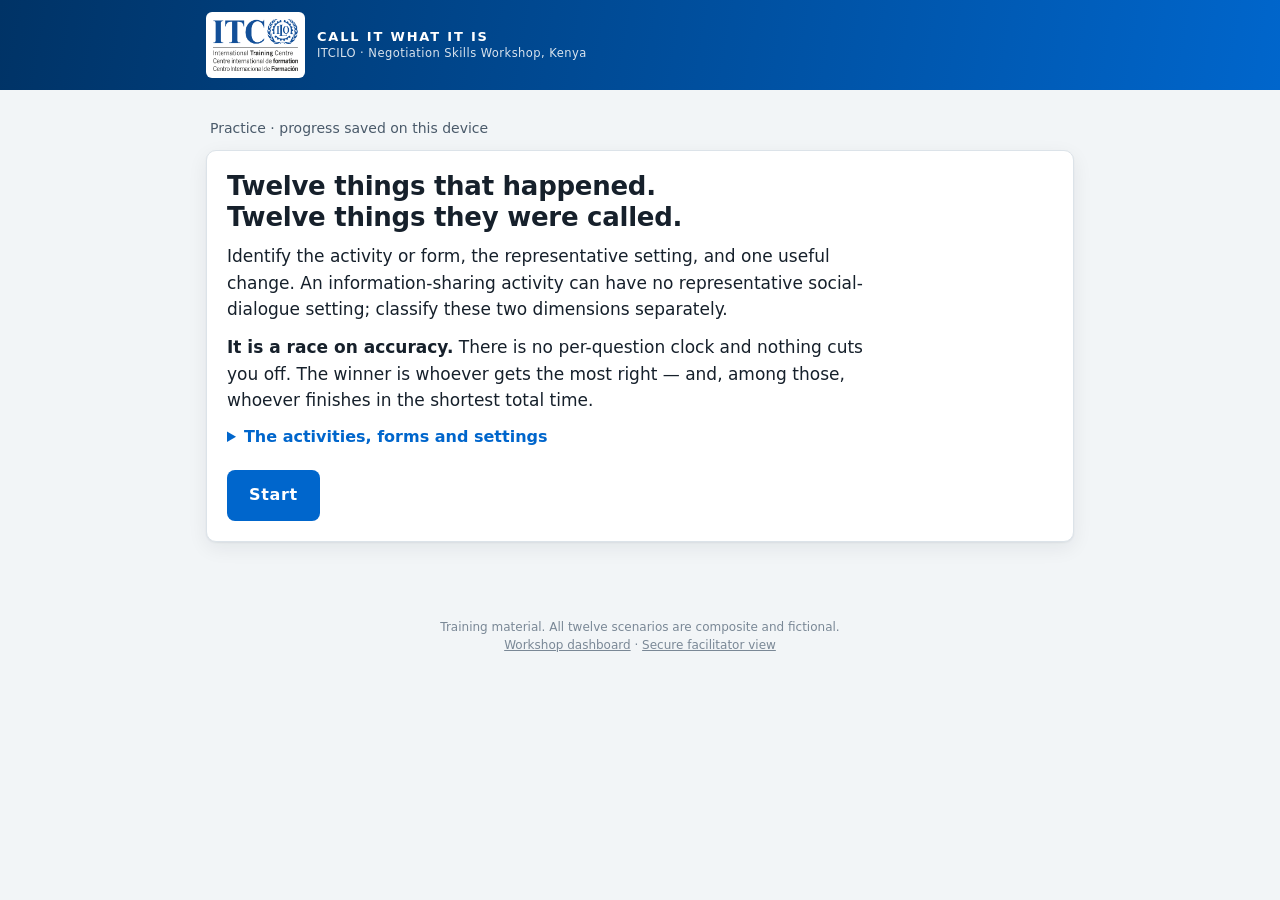
==== games/dialogue/index.html @ 6c7da069 "Add secure live team races and integrate both V5 workshop games" ====
<!doctype html>
<html lang="en">
<head>
<meta charset="utf-8">
<meta name="viewport" content="width=device-width, initial-scale=1, viewport-fit=cover">
<title>Call It What It Is</title>
<style>
/* Layout concept: one scenario at a time, the four forms always in view,
   and a single flip that turns what they called it into what it was. */
:root{
  --navy:#003366; --blue:#0066CC;
  --right:#0F9B8E; --right-2:#4FBCAE; --right-1:#B7E4DD;
  --is-bg:#0A7568; --is-fg:#FFFFFF;
  --wrong:#B3261E; --called:#7A8896;
  --bg:#F2F5F7; --card:#FFFFFF; --line:#DCE3E9;
  --ink:#16202B; --ink-2:#4A5A6A; --ink-3:#7A8896;
  --shadow:0 1px 2px rgba(16,32,48,.06), 0 6px 20px rgba(16,32,48,.07);
  --sans:"Segoe UI", system-ui, -apple-system, Roboto, Helvetica, Arial, sans-serif;
  --mono: ui-monospace, "SF Mono", SFMono-Regular, Menlo, Consolas, monospace;
  color-scheme: light;
}
@media (prefers-color-scheme: dark){
  :root:not([data-theme="light"]){
    --navy:#0A1A2B; --blue:#3E90E0;
    --right:#3FC4B4; --right-2:#2A8D81; --right-1:#1D5A54;
    --is-bg:#3FC4B4; --is-fg:#0E151C;
    --wrong:#E5716A; --called:#7E8D9B;
    --bg:#0E151C; --card:#17212B; --line:#2A3846;
    --ink:#EAF0F5; --ink-2:#A9B8C6; --ink-3:#7E8D9B;
    --shadow:0 1px 2px rgba(0,0,0,.4), 0 6px 20px rgba(0,0,0,.35);
    color-scheme: dark;
  }
}
:root[data-theme="dark"]{
  --navy:#0A1A2B; --blue:#3E90E0;
  --right:#3FC4B4; --right-2:#2A8D81; --right-1:#1D5A54;
  --is-bg:#3FC4B4; --is-fg:#0E151C;
  --wrong:#E5716A; --called:#7E8D9B;
  --bg:#0E151C; --card:#17212B; --line:#2A3846;
  --ink:#EAF0F5; --ink-2:#A9B8C6; --ink-3:#7E8D9B;
  --shadow:0 1px 2px rgba(0,0,0,.4), 0 6px 20px rgba(0,0,0,.35);
  color-scheme: dark;
}
*{box-sizing:border-box}
html,body{margin:0;padding:0}
body{background:var(--bg); color:var(--ink); font-family:var(--sans); font-size:16px; line-height:1.55; -webkit-text-size-adjust:100%}
.wrap{max-width:900px; margin:0 auto; padding-inline:16px; padding-block:0 40px}
header.top{background:linear-gradient(100deg, var(--navy), var(--blue)); color:#fff; padding-block:12px; margin-bottom:18px}
header.top .wrap{padding-block:0; display:flex; align-items:center; gap:12px; flex-wrap:wrap}
.brand{font-weight:700; letter-spacing:.14em; text-transform:uppercase; font-size:13px; line-height:1.3}
.brand small{display:block; font-weight:400; letter-spacing:.04em; text-transform:none; font-size:11.5px; opacity:.85}
.hud{margin-left:auto; display:flex; align-items:center; gap:14px; flex-wrap:wrap}
.hud .stat{font-family:var(--mono); font-size:12.5px; opacity:.95; white-space:nowrap}
.hud .stat b{font-size:16px}
button.restart{font:inherit; font-size:12.5px; background:rgba(255,255,255,.14); border:1px solid rgba(255,255,255,.35); color:#fff; border-radius:7px; padding:6px 11px; cursor:pointer}
button.restart:hover{background:rgba(255,255,255,.24)}

.cols{display:grid; grid-template-columns:1fr 262px; gap:14px; align-items:start}
@media (max-width:780px){ .cols{grid-template-columns:1fr} }
.card{background:var(--card); border:1px solid var(--line); border-radius:10px; box-shadow:var(--shadow); padding:20px; margin-bottom:14px}
h1{font-size:26px; line-height:1.2; margin:0 0 10px; text-wrap:balance; letter-spacing:-.01em}
h2{font-size:19px; margin:0 0 8px; text-wrap:balance}
p{margin:0 0 12px; color:var(--ink-2); max-width:62ch}
p.lead{color:var(--ink); font-size:17px}
.eyebrow{font-size:11px; letter-spacing:.16em; text-transform:uppercase; color:var(--ink-3); font-weight:700; margin-bottom:6px}
.scenario{font-size:18.5px; line-height:1.5; color:var(--ink); border-left:3px solid var(--blue); padding-left:15px; margin:12px 0 18px; max-width:60ch}
.note{font-size:13.5px; color:var(--ink-3)}
hr{border:0; border-top:1px solid var(--line); margin:18px 0}

.chip{display:inline-flex; align-items:center; gap:9px; border-radius:999px; padding:8px 15px; font-size:14px; font-weight:650}
.chip.called{background:color-mix(in srgb, var(--called) 15%, transparent); color:var(--ink-2)}
.chip.is{background:var(--is-bg); color:var(--is-fg)}
.chip.is .k{opacity:.75}
.chip .k{font-size:10.5px; letter-spacing:.14em; text-transform:uppercase; font-weight:700; opacity:.8}
@media (prefers-reduced-motion:no-preference){ .chip.is{animation:flip .45s ease-out} }
@keyframes flip{ from{transform:rotateX(90deg); opacity:0} to{transform:none; opacity:1} }

.opts{display:flex; flex-direction:column; gap:8px; margin-top:8px}
.opts.row{flex-direction:row; flex-wrap:wrap}
.opts.row button{flex:1 1 130px}
button.opt{text-align:left; width:100%; font:inherit; color:var(--ink); background:var(--card);
  border:1.5px solid var(--line); border-radius:8px; padding:11px 14px; cursor:pointer; transition:border-color .12s, background .12s}
button.opt:hover{border-color:var(--blue)}
button.opt[aria-pressed="true"]{border-color:var(--blue); background:color-mix(in srgb, var(--blue) 9%, var(--card))}
input.q3{width:100%; font:inherit; font-size:15.5px; padding:12px; border:1.5px solid var(--line); border-radius:8px; background:var(--card); color:var(--ink); margin-top:8px}
input.q3:focus{outline:2px solid var(--blue); outline-offset:1px}

.actions{display:flex; gap:10px; align-items:center; flex-wrap:wrap; margin-top:20px}
button.go{font:inherit; font-weight:700; letter-spacing:.04em; border:0; border-radius:8px; background:var(--blue); color:#fff; padding:13px 22px; cursor:pointer}
button.go:disabled{background:var(--line); color:var(--ink-3); cursor:not-allowed}
button.ghost{font:inherit; background:transparent; border:1.5px solid var(--line); color:var(--ink-2); border-radius:8px; padding:9px 14px; cursor:pointer}
button.ghost.warn{border-color:var(--wrong); color:var(--wrong)}

/* forms panel */
.forms{position:sticky; top:16px}
.forms .row{display:grid; grid-template-columns:1fr auto; gap:8px; align-items:center; padding:9px 0; border-bottom:1px solid var(--line)}
.forms .row:last-of-type{border-bottom:0}
.forms .rn{font-size:13.5px; line-height:1.3; color:var(--ink-2)}
.depth{display:flex; justify-content:space-between; font-size:10px; letter-spacing:.12em; text-transform:uppercase; color:var(--ink-3); font-weight:700; margin:2px 0 6px}
.boxes{display:flex; gap:3px}
.boxes i{width:13px; height:13px; border-radius:3px; background:var(--line); display:block}
.boxes i.ok{background:var(--right)}
.boxes i.no{background:var(--wrong)}
.pill{display:inline-block; font-size:11px; font-weight:700; letter-spacing:.14em; text-transform:uppercase; padding:4px 10px; border-radius:999px; background:color-mix(in srgb, var(--blue) 12%, transparent); color:var(--blue)}
.pill.arg{background:color-mix(in srgb, #C1502E 16%, transparent); color:#C1502E}
@media (prefers-color-scheme: dark){ :root:not([data-theme="light"]) .pill.arg{color:#E8845F} }
:root[data-theme="dark"] .pill.arg{color:#E8845F}
.deltas{font-family:var(--mono); font-size:14px; line-height:1.9; margin:12px 0}
.deltas .plus{color:var(--right); font-weight:700}
.deltas .zero{color:var(--wrong); font-weight:700}
.code{font-family:var(--mono); font-size:40px; font-weight:700; letter-spacing:.16em; color:var(--navy); background:var(--bg); border:1px dashed var(--line); border-radius:8px; padding:14px 8px; text-align:center; margin:8px 0}
@media (prefers-color-scheme: dark){ :root:not([data-theme="light"]) .code{color:var(--blue)} }
:root[data-theme="dark"] .code{color:var(--blue)}
.bignum{font-family:var(--mono); font-size:44px; font-weight:700; color:var(--right); margin:4px 0 0; line-height:1.1}
.raceline{display:flex; gap:26px; flex-wrap:wrap; font-family:var(--mono); font-size:14px; color:var(--ink-2); margin:10px 0 0}
.raceline b{color:var(--ink); font-size:20px}
table.miss{width:100%; border-collapse:collapse; font-size:14.5px; margin-top:8px}
table.miss td{padding:9px 8px 9px 0; border-bottom:1px solid var(--line); vertical-align:top}
table.miss td:first-child{color:var(--ink-3); font-family:var(--mono); width:44px}
table.miss tr:last-child td{border-bottom:0}
details.how{margin-top:10px}
details.how summary{cursor:pointer; font-weight:650; color:var(--blue)}
details.how dl{margin:12px 0 0}
details.how dt{font-weight:650; margin-top:10px}
details.how dd{margin:2px 0 0; color:var(--ink-2); font-size:14.5px}
.banner{background:color-mix(in srgb, var(--wrong) 12%, var(--card)); border:1.5px solid var(--wrong); color:var(--ink); border-radius:10px; padding:14px 18px; margin-bottom:14px; font-weight:650}
.foot{font-size:12px; color:var(--ink-3); text-align:center; padding:22px 16px 8px; max-width:62ch; margin:0 auto}
.foot a{color:var(--ink-3)}
:focus-visible{outline:2px solid var(--blue); outline-offset:2px}
.live-status{padding:10px 4px;font-size:14px;color:var(--ink-2)}.game-home{font-size:14px;color:inherit}.top .brand{line-height:1.3}.game-logo{display:block;padding:7px;background:white;border-radius:6px}.game-logo img{width:85px;display:block;height:auto}@media(max-width:500px){.game-logo img{width:65px}.brand{font-size:12px}.hud{margin-left:0;width:100%;gap:10px}}
</style>
</head>
<body>
<header class="top">
  <div class="wrap">
    <a class="game-logo" href="../../#games"><img src="../../assets/itcilo-logo.png" alt="ITCILO"></a><div class="brand">Call It What It Is<small>ITCILO · Negotiation Skills Workshop, Kenya</small></div>
    <div class="hud" id="hud"></div>
  </div>
</header>
<div class="wrap"><div id="liveStatus" class="note live-status" role="status"></div><div id="app"></div></div>
<p class="foot">Training material. All twelve scenarios are composite and fictional.<br><a href="../../#games">Workshop dashboard</a> · <a href="https://platform-grievance-india.darrin-dookie.chatgpt.site/games/facilitator" target="_blank" rel="noopener">Secure facilitator view</a></p>

<script src="../../race.js?v=3"></script>
<script src="live.js?v=3"></script>
<script>
"use strict";
/* ======================================================================
   CALL IT WHAT IT IS — ITC-ILO Kenya workshop, Day 1 Session 3
   A race on accuracy: name the form and the setting for twelve scenarios,
   correctly, in the shortest total time.
   ==================================================================== */

var FORMS = ["Information-sharing","Consultation","Negotiation","Partnership","Not social dialogue"];
var SETTINGS = ["Bipartite","Tripartite","Neither"];

/* Families of change that actually move a process to a deeper form. */
var FAMILIES = [
 {k:"BEFORE",   label:"acting before the decision is taken", words:["before the decision","before a decision","before they decide","in advance","ahead of","prior","early","draft stage","notice","consult first","beforehand","at the drafting"]},
 {k:"RESPONSE", label:"requiring a reasoned response", words:["written response","reasons","feedback","respond","report back","explain","say which","publish the comment","answer","justify","minutes","account for"]},
 {k:"BODY",     label:"establishing a standing joint body", words:["joint committee","standing","terms of reference","equal number","independent chair","agreed agenda","joint body","working group","constitute","joint structure"]},
 {k:"MANDATE",  label:"giving it binding force", words:["mandate","authority","binding","agreement","sign","signed","registered","commit","commitment","undertaking","enforceable","collective agreement"]},
 {k:"PARTIES",  label:"bringing the representative organizations in as parties", words:["union","representative","recognised","recognized","workers' organization","workers organisation","workers’ organization","elected","employers' organization","federation","shop steward","branch","social partners"]}
];

var CARDS = [
 { sector:"Public health", called:"consultation", form:0, setting:2,
   text:"The county health management team circulates the new shift roster by email on Friday afternoon, effective Monday, and invites staff to raise any concerns with their supervisor.",
   why:"Views were invited after the decision was taken in the scenario after the roster had already been decided, without any commitment to reconsider it. And a supervisor is line management, not a workers’ representative — the scenario shows administrative information-sharing, without a representative social-dialogue setting." },

 { sector:"Higher education", called:"an information session", form:1, setting:0,
   text:"The university council sends the draft workload policy to the academic staff union, receives written comments over three weeks, and publishes a revised draft showing which comments were accepted and which were not, with reasons, before the council adopts it.",
   why:"Views were genuinely exchanged and genuinely considered before the decision, and reasons were given. That is consultation in this scenario: views were considered before adoption and a reasoned response was given." },

 { sector:"Public health", called:"a facilitated meeting", form:2, setting:1, arguable:true, altSetting:0,
   text:"Talks on the new allowance structure have been deadlocked for three months. At the joint request of the county and the health workers’ union, the Ministry of Labour assigns a conciliator, who convenes four further sessions. The parties reach and sign an agreement, and the conciliator signs the record as a witness.",
   why:"The parties exchanged proposals and reached a binding agreement, so the form is negotiation. The setting is where a room usually splits: the Ministry provided the conciliator and the venue but settled nothing itself and undertook nothing. Both readings are defensible — the useful question is what the Ministry would have had to do to make this genuinely tripartite." },

 { sector:"Higher education", called:"a committee", form:3, setting:0,
   text:"A joint committee of the university and the union meets monthly under agreed terms of reference, sets its own agenda, decides the allocation of the staff development fund by consensus, and reports jointly to the council.",
   why:"Ongoing, structured, jointly agenda-setting, and actually deciding something together. That is the deepest form there is — and they called it “a committee”." },

 { sector:"National", called:"tripartite consultation", form:0, setting:1,
   text:"The Ministry circulates a draft policy to the central trade union organization and the central employers’ organization with a ten-day window for comment. Comments are submitted. The policy is published unchanged, and no response is given to either organization. The meeting record confirms that the comments were not considered.",
   why:"The setting was right — the right parties at the right table. The form was not. If no view can be shown to have been considered and no reasons are ever given, this is notification with a comment box attached. A correct setting does not make it consultation." },

 { sector:"Cross-sector", called:"a tripartite board", form:1, setting:1,
   text:"A Sector Skills Advisory Committee is chaired by the government department. The employers’ federation and the sector unions each nominate members. It meets quarterly, and its recommendations go to the Cabinet Secretary, who considers them and is not bound by them.",
   why:"The label is right about the setting and misleading about the depth. Recommendations the decision-maker is free to set aside are consultation, not joint decision-making — which is perfectly legitimate, as long as nobody in the room believes they are negotiating." },

 { sector:"Public health", called:"consultation with staff", form:4, setting:2,
   text:"Two ward managers agree between themselves, over tea, to swap two staff members for a month to cover a shortage. Both staff members are told afterwards and neither objects.",
   why:"Two managers agreeing something is management. No workers’ or employers’ organization is involved, and the staff concerned were informed after the fact. It may well have been sensible and humane. It was not social dialogue, and calling it that devalues the term." },

 { sector:"Public health", called:"a courtesy", form:0, setting:0,
   text:"Six weeks before the wage talks open, the county provides the union with the full payroll breakdown, the wage-bill ratio and the approved establishment, on request, under a confidentiality undertaking.",
   why:"This is information-sharing, the lightest form — and it is excellent practice. A union that has the payroll data six weeks out can prepare properly. Depth is not the same as quality: good information-sharing beats bad negotiation every time." },

 { sector:"Higher education", called:"consultation", form:2, setting:0,
   text:"Management and the union meet across eight sessions over two months, exchange written proposals and counter-proposals, and sign a collective agreement on promotion criteria, which is then registered. The minutes of every session are headed “consultative meeting”.",
   why:"Proposals, counter-proposals, a signed and registered collective agreement. The label on the minutes is simply wrong — and labels on minutes matter later, when one side wants to argue about what those meetings were." },

 { sector:"National", called:"an advisory board", form:3, setting:1, arguable:true, altForm:2,
   text:"At the national labour advisory body, government, the central employers’ organization and the central trade union organization work through a draft bill clause by clause and reach an agreed text. The Minister has undertaken in advance to table whatever the three parties agree.",
   why:"The prior undertaking supports a partnership reading; an equally defensible reading is negotiation of an agreed text. Parliament still decides whether to enact the bill. A good argument says negotiation instead, and the distinction is whether this is a one-off bargain or a standing relationship of joint decision. Both readings score." },

 { sector:"Public health", called:"consultation", form:0, setting:2,
   text:"The hospital board announces the new grading structure at a staff durbar, takes questions from the floor for twenty minutes, and thanks everyone for their valuable input.",
   why:"Questions from the floor after an announcement are not an exchange of views before a decision, and a durbar is not a representative structure. The scenario describes an information-sharing activity, without evidence of a representative social-dialogue setting. The staff meeting itself does not establish worker representation." },

 { sector:"Public health", called:"a working group", form:3, setting:0,
   text:"After a difficult round of talks on job grading, the county and the union establish a joint technical working group: equal numbers from each side, an independent chair agreed by both, a mandate to produce a costed proposal, and a commitment given in advance by both sides to take whatever it produces to their principals. It continues to meet quarterly and makes joint decisions on implementation within an agreed mandate.",
   why:"Equal numbers, an agreed chair, a joint mandate and a prior commitment to carry the output. Note the contrast with the staff development committee earlier: partnership is a structure, not a mood." }
];

var PTS_FORM = 10, PTS_SETTING = 5, PTS_MOVE = 5;
var MAX_SCORE = CARDS.length * (PTS_FORM + PTS_SETTING + PTS_MOVE);   /* 240 */

/* ---------------- state ---------------- */
var KEY = "naivasha-dialogue-v5";
var S = null;
var stopControl = null;
var hudTimer = null;

function defaultRoom(){
  try{
    var q = new URLSearchParams(location.search).get("room");
    if(q) return q.toUpperCase().replace(/[^A-Z0-9]/g,"");
    var h = (location.hash || "").replace("#","").toUpperCase().replace(/[^A-Z0-9]/g,"");
    if(h) return h;
  }catch(e){}
  return "";
}
function fresh(){
  return { screen:"landing", team:"", sector:"health", play:"team", room:defaultRoom(),
           i:0, score:0, form:null, setting:null, q3:"", answers:[],
           startedAt:0, finishedAt:0, generation:0, resetNotice:false };
}
function save(){ try{ localStorage.setItem(KEY, JSON.stringify(S)); }catch(e){} }
function load(){ try{ var r = localStorage.getItem(KEY); return r ? JSON.parse(r) : null; }catch(e){ return null; } }

function restart(keepIdentity){
  if(window.LIVE&&LIVE.isLive()){alert("Your facilitator can restart this team from the secure race board.");return;}
  var keep = keepIdentity ? { team:S.team, sector:S.sector, play:S.play, room:S.room, generation:S.generation } : {};
  try{ localStorage.removeItem(KEY); }catch(e){}
  try{ if(window.LIVE) LIVE.withdraw(); }catch(e){}
  S = fresh();
  if(keepIdentity){ S.team = keep.team; S.sector = keep.sector; S.play = keep.play; S.room = keep.room; S.generation = keep.generation; }
  save(); render();
}

/* ---------------- scoring ---------------- */
function formOK(c, pick){
  if(pick === c.form) return true;
  if(c.arguable && typeof c.altForm === "number" && pick === c.altForm) return true;
  return false;
}
function settingOK(c, pick){
  if(pick === c.setting) return true;
  if(c.arguable && typeof c.altSetting === "number" && pick === c.altSetting) return true;
  return false;
}
function familyHit(text){
  var low = String(text || "").toLowerCase();
  if(low.length < 4) return null;
  for(var i=0;i<FAMILIES.length;i++){
    for(var j=0;j<FAMILIES[i].words.length;j++){
      if(low.indexOf(FAMILIES[i].words[j]) !== -1) return FAMILIES[i];
    }
  }
  return null;
}
function elapsedMs(){
  if(window.LIVE&&LIVE.isLive())return LIVE.connection().elapsed();
  if(!S.startedAt) return 0;
  return (S.finishedAt || Date.now()) - S.startedAt;
}
function clock(ms){
  var s = Math.max(0, Math.floor(ms/1000));
  return Math.floor(s/60) + ":" + ("0" + (s%60)).slice(-2);
}
function correctCount(){
  return S.answers.filter(function(a){ return a && a.formOK; }).length;
}
/* Six characters: score, time in 5-second units, checksum, game flag. */
function encode(score, ms){
  var b36 = function(v){ return v.toString(36).toUpperCase(); };
  var n = Math.max(0, Math.min(1295, Math.round(score)));
  var t = Math.max(0, Math.min(1295, Math.round(ms/5000)));
  var chk = (n*7 + t*11 + 13) % 36;
  return b36(Math.floor(n/36)) + b36(n%36) + b36(Math.floor(t/36)) + b36(t%36) + b36(chk) + "D";
}

/* ---------------- live ---------------- */
function publish(){
  if(!window.LIVE || !S.team) return;
  LIVE.publish({
    state:S, game:"dialogue", name:S.team, sector:S.sector, play:S.play,
    step: S.screen === "final" ? CARDS.length : Math.min(S.i + 1, CARDS.length),
    steps: CARDS.length,
    done: S.screen === "final",
    correct: correctCount(),
    wrong: S.answers.filter(function(a){ return a && !a.formOK; }).length,
    answered: S.answers.filter(Boolean).length,
    score: S.score, max: MAX_SCORE,
    startedAt: S.startedAt, finishedAt: S.finishedAt || 0
  });
}
function startControlWatch(){
  if(!window.LIVE || stopControl) return;
  stopControl=LIVE.watchControl(function(gen,team){
    var old={team:S.team,sector:S.sector,play:S.play,room:S.room};
    S=Object.assign(fresh(),team.state||{},old,{generation:gen,startedAt:team.startedAt,finishedAt:team.finishedAt,resetNotice:true});
    if(!Object.keys(team.state||{}).length)S.screen="card";
    save();render();
  });
}
function liveStatus(){
  var c=LIVE.connection(),el=document.getElementById("liveStatus");
  if(el)el.textContent=c.active()?c.label()+" · SESSION "+c.connection.room:"Practice · progress saved on this device";
}
function applyTeam(team,force){
  var identity={team:team.name,sector:team.sector,play:S.play,room:team.room};
  var c=LIVE.connection();
  if(force||S.generation!==team.generation||!c.pending)S=Object.assign(fresh(),team.state||{},identity);
  else Object.assign(S,identity);
  S.generation=team.generation;S.startedAt=team.startedAt;S.finishedAt=team.finishedAt;
  if(!Object.keys(team.state||{}).length)S.screen="card";
  save();
}

function esc(s){ return String(s).replace(/[&<>"]/g, function(c){
  return ({"&":"&amp;","<":"&lt;",">":"&gt;",'"':"&quot;"})[c]; }); }
function we(){ return S.play === "solo" ? "you" : "your team"; }
function We(){ return S.play === "solo" ? "You" : "Your team"; }

function formsPanel(){
  var order = [3,2,1,0,4];
  var h = '<div class="card forms"><div class="eyebrow">Forms of social dialogue</div>' +
          '<div class="depth"><span>Deepest</span><span>Lightest</span></div>';
  order.forEach(function(f){
    var idx = [];
    CARDS.forEach(function(c,i){ if(c.form === f) idx.push(i); });
    var boxes = idx.map(function(i){
      var a = S.answers[i];
      return '<i class="' + (a ? (a.formOK ? "ok" : "no") : "") + '"></i>';
    }).join("");
    h += '<div class="row"><span class="rn">' + FORMS[f] + '</span><span class="boxes">' + boxes + '</span></div>';
  });
  return h + '<p class="note" style="margin:10px 0 0">One box per card. Teal where ' + we() + ' named the form correctly.</p></div>';
}

function hud(){
  var el = document.getElementById("hud");
  if(!el) return;
  if(!S.team || S.screen === "landing" || S.screen === "setup"){ el.innerHTML = ""; return; }
  el.innerHTML =
    '<span class="stat">' + esc(S.team) + '</span>' +
    '<span class="stat">Correct <b>' + correctCount() + '</b>/' + CARDS.length + '</span>' +
    '<span class="stat">Time <b id="hudClock">' + clock(elapsedMs()) + '</b></span>' +
    '<button class="restart" id="restartBtn">Restart</button>' + (LIVE.isLive()?'<button class="restart" id="leaveRaceBtn">Leave race</button>':'') + '';
  var leave=document.getElementById("leaveRaceBtn");if(leave)leave.onclick=function(){if(!confirm("Leave the live table? Your result stays on the facilitator board. You can rejoin with the same code."))return;var identity={team:S.team,sector:S.sector,play:S.play};LIVE.connection().stop();S=Object.assign(fresh(),identity,{room:"",screen:"setup"});save();render();};
  var b = document.getElementById("restartBtn");
  var armed = false;
  b.onclick = function(){
    if(!armed){ armed = true; b.textContent = "Tap again to restart"; setTimeout(function(){ armed = false; b.textContent = "Restart"; }, 4000); return; }
    restart(true);
  };
}
function startHudClock(){
  clearInterval(hudTimer);
  hudTimer = setInterval(function(){
    var c = document.getElementById("hudClock");
    if(c) c.textContent = clock(elapsedMs());
  }, 1000);
}

/* ---------------- screens ---------------- */
function render(){
  document.getElementById("app").innerHTML = ({
    landing: viewLanding, setup: viewSetup, card: viewCard, reveal: viewReveal, final: viewFinal
  })[S.screen]();
  hud(); wire(); publish(); liveStatus(); startHudClock();
  window.scrollTo(0,0);
}

function viewLanding(){
  return (S.resetNotice ? '<div class="banner">The facilitator has restarted the game. Press Start when you are ready.</div>' : '') +
    '<div class="card">' +
    '<h1>Twelve things that happened. Twelve things they were called.</h1>' +
    '<p class="lead">Identify the activity or form, the representative setting, and one useful change. An information-sharing activity can have no representative social-dialogue setting; classify these two dimensions separately.</p>' +
    '<p class="lead"><b>It is a race on accuracy.</b> There is no per-question clock and nothing cuts you off. The winner is whoever gets the most right — and, among those, whoever finishes in the shortest total time.</p>' +
    '<details class="how"><summary>The activities, forms and settings</summary>' +
      '<dl>' +
      '<dt>Information-sharing</dt><dd>One party provides information. No obligation on anyone to respond.</dd>' +
      '<dt>Consultation</dt><dd>Views are genuinely exchanged and genuinely considered before the decision is taken.</dd>' +
      '<dt>Negotiation</dt><dd>The parties seek a mutually acceptable, normally binding agreement.</dd>' +
      '<dt>Partnership</dt><dd>An ongoing, structured relationship of joint decision-making.</dd>' +
      '<dt>Not social dialogue</dt><dd>A purely managerial decision without an exchange with workers or their representatives.</dd>' +
      '</dl>' +
      '<p style="margin-top:14px">This game uses four teaching categories. The ILO definition covers information exchange, consultation and negotiation; partnership is used here for structured joint decision-making. A deeper form is not automatically better. <a href="https://www.ilo.org/topics-and-sectors/social-dialogue-and-tripartism" target="_blank" rel="noopener">Read the ILO definition.</a> <b>Bipartite</b> — employers or their organizations and workers’ organizations. <b>Tripartite</b> — those two plus government as a party. <b>Neither</b> — no representative organization is involved.</p>' +
      '<p><b>Scoring.</b> ' + PTS_FORM + ' for the form, ' + PTS_SETTING + ' for the setting, ' + PTS_MOVE + ' for a suggested change matching the game’s keyword families (a discussion prompt, not a quality assessment). ' + MAX_SCORE + ' in all. Two cards are deliberately arguable and score for either defensible answer.</p>' +
    '</details>' +
    '<div class="actions"><button class="go" id="toSetup">Start</button></div>' +
  '</div>';
}

function viewSetup(){
  return '<div class="card">' +
    '<div class="eyebrow">Before you begin</div>' +
    '<h2>Who is playing?</h2>' +
    '<p>No names, no emails. Just a label the facilitator can read off the screen.</p>' +
    '<div class="opts row" style="margin-bottom:18px">' +
      '<button class="opt" type="button" data-pick="play" data-v="team" aria-pressed="' + (S.play==="team") + '"><b>As a team</b><br><span class="note">Around a table, one device</span></button>' +
      '<button class="opt" type="button" data-pick="play" data-v="solo" aria-pressed="' + (S.play==="solo") + '"><b>On my own</b><br><span class="note">One person, one device</span></button>' +
    '</div>' +
    '<label for="teamName" class="eyebrow">' + (S.play==="solo" ? "Your name or nickname" : "Team name") + '</label>' +
    '<input id="teamName" class="q3" maxlength="24" placeholder="' + (S.play==="solo" ? "e.g. Amina" : "e.g. Table 3") + '" value="' + esc(S.team) + '" style="font-size:17px;margin-bottom:18px">' +
    '<div class="eyebrow">Your sector</div>' +
    '<div class="opts row" style="margin-top:8px;margin-bottom:18px">' +
      '<button class="opt" type="button" data-pick="sector" data-v="health" aria-pressed="' + (S.sector==="health") + '">Public health</button>' +
      '<button class="opt" type="button" data-pick="sector" data-v="he" aria-pressed="' + (S.sector==="he") + '">Higher education</button>' +
    '</div>' +
    '<label for="roomCode" class="eyebrow">Session code</label>' +
    '<input id="roomCode" class="q3" maxlength="8" placeholder="Optional for practice" value="' + esc(S.room) + '" style="font-family:var(--mono);letter-spacing:.12em;text-transform:uppercase;max-width:240px">' +
    '<p class="note" style="margin-top:6px">Enter the eight-character code from your facilitator for a live race. Leave blank to practise on this device.</p>' +
    '<div class="actions"><button class="go" id="begin">Deal the first card</button></div>' +
  '</div>';
}

function viewCard(){
  var c = CARDS[S.i];
  var formBtns = FORMS.map(function(f,i){
    return '<button class="opt" type="button" data-pick="form" data-v="' + i + '" aria-pressed="' + (S.form===i) + '">' + f + '</button>';
  }).join("");
  var setBtns = SETTINGS.map(function(f,i){
    return '<button class="opt" type="button" data-pick="setting" data-v="' + i + '" aria-pressed="' + (S.setting===i) + '">' + f + '</button>';
  }).join("");
  return '<div class="cols"><div>' +
    (S.resetNotice ? '<div class="banner">The facilitator has restarted the game. Everyone begins again from card one.</div>' : '') +
    '<div class="card">' +
      '<span class="pill">Card ' + (S.i+1) + ' of ' + CARDS.length + '</span> ' +
      '<span class="note" style="margin-left:6px">' + c.sector + '</span>' +
      '<div class="scenario">' + c.text + '</div>' +
      '<span class="chip called"><span class="k">They called it</span> ' + c.called + '</span>' +
      '<hr>' +
      '<div class="eyebrow">1 · What activity / form was it, really?</div><div class="opts">' + formBtns + '</div>' +
      '<div class="eyebrow" style="margin-top:18px">2 · What setting?</div><div class="opts row">' + setBtns + '</div>' +
      '<div class="eyebrow" style="margin-top:18px">3 · What one change would move this to a deeper form of social dialogue?</div>' +
      '<input class="q3" id="q3" maxlength="140" placeholder="Optional — one line" value="' + esc(S.q3) + '">' +
      '<div class="actions"><button class="go" id="lock" ' + (S.form===null||S.setting===null ? "disabled" : "") + '>Lock it in</button></div>' +
    '</div>' +
  '</div>' + formsPanel() + '</div>';
}

function viewReveal(){
  var a = S.answers[S.i];
  var c = CARDS[S.i];
  var fam = a.family;
  return '<div class="cols"><div>' +
    '<div class="card">' +
      (c.arguable ? '<span class="pill arg">The room is split — and it should be</span>' : '<span class="pill">Card ' + (S.i+1) + '</span>') +
      '<div class="scenario" style="font-size:16px;color:var(--ink-2)">' + c.text + '</div>' +
      '<div style="display:flex; gap:10px; flex-wrap:wrap; align-items:center">' +
        '<span class="chip called"><span class="k">They called it</span> ' + c.called + '</span>' +
        '<span class="chip is"><span class="k">It was</span> ' + FORMS[c.form] + ' · ' + SETTINGS[c.setting] + '</span>' +
      '</div>' +
      '<p style="margin-top:16px">' + c.why + '</p>' +
      '<hr>' +
      '<div class="deltas">' +
        '<span class="' + (a.formOK ? "plus" : "zero") + '">' + (a.formOK ? "+" + PTS_FORM : "  0") + '</span> form — you said ' + FORMS[a.form] + '<br>' +
        '<span class="' + (a.setOK ? "plus" : "zero") + '">' + (a.setOK ? " +" + PTS_SETTING : "  0") + '</span> setting — you said ' + SETTINGS[a.setting] + '<br>' +
        '<span class="' + (fam ? "plus" : "zero") + '">' + (fam ? " +" + PTS_MOVE : "  0") + '</span> your change — ' +
          (fam ? "about " + fam.label + ", which earns the game’s automatic keyword bonus; discuss whether your proposed change is workable"
               : (a.q3 ? "no bonus keyword was detected; a facilitator can still consider your idea on its merits" : "not answered")) + '<br>' +
        '<b>' + a.points + ' this card · ' + S.score + ' of ' + MAX_SCORE + ' · ' + correctCount() + ' of ' + CARDS.length + ' forms right</b>' +
      '</div>' +
      (!fam && a.q3 ? '<p class="note">Look at three things: when it happens relative to the decision, who is party to it, and whether anybody is obliged to respond.</p>' : '') +
      '<div class="actions"><button class="go" id="next">' + (S.i === CARDS.length-1 ? "Finish" : "Next card") + '</button></div>' +
    '</div>' +
  '</div>' + formsPanel() + '</div>';
}

function viewFinal(){
  var wrong = [];
  S.answers.forEach(function(a,i){ if(a && (!a.formOK || !a.setOK)) wrong.push({i:i, a:a, c:CARDS[i]}); });
  var over = S.answers.filter(function(a,i){
    return a && !a.formOK && a.form > CARDS[i].form && CARDS[i].form !== 4;
  }).length;
  var ms = elapsedMs();
  return '<div class="cols"><div>' +
    '<div class="card">' +
      '<div class="eyebrow">' + esc(S.team) + ' · ' + (S.sector==="health" ? "Public health" : "Higher education") + (S.play==="solo" ? " · solo" : "") + '</div>' +
      '<p class="bignum">' + S.score + ' <span style="font-size:20px;color:var(--ink-3)">of ' + MAX_SCORE + '</span></p>' +
      '<div class="raceline"><span>Forms right <b>' + correctCount() + '</b> of ' + CARDS.length + '</span><span>Total time <b>' + clock(ms) + '</b></span></div>' +
      '<p class="note" style="margin-top:14px">' +
        (over > 0
          ? We() + " called the dialogue <b>deeper than it was</b> on " + over + " of the twelve. That is the usual direction of travel, and it is the one that costs people at the table."
          : We() + " did not once call the dialogue deeper than it was. That is unusual, and worth saying out loud in the room.") +
      '</p>' +
    '</div>' +
    '<div class="card">' +
      '<div class="eyebrow">Your result code for the debrief</div>' +
      '<div class="code">' + encode(S.score, ms) + '</div>' +
      '<p class="note">It records your score and time for a spoken debrief if the connection is unavailable. It does not submit a live result.</p>' +
    '</div>' +
    (wrong.length ? '<div class="card"><div class="eyebrow">Worth looking at again</div><table class="miss">' +
      wrong.map(function(w){
        return '<tr><td>' + (w.i+1) + '</td><td><b>' + FORMS[w.c.form] + ' · ' + SETTINGS[w.c.setting] + '</b><br>' +
               '<span class="note">You said ' + FORMS[w.a.form] + ' · ' + SETTINGS[w.a.setting] + '. It came with the label “' + esc(w.c.called) + '”.</span></td></tr>';
      }).join("") + '</table></div>' : '') +
    '<div class="card">' +
      '<div class="eyebrow">Three questions for the room</div>' +
      '<p class="note">1 · Which card did you argue about longest — and was it one of the two marked arguable, or one you thought was obvious?<br>' +
      '2 · Look at the panel beside you. Which form has the red boxes? Most rooms over-call the depth: they see consultation where there was only information-sharing.<br>' +
      '3 · Card 8 was information-sharing done well and card 5 was tripartite consultation done badly. What does that pair say about judging a process by its label?</p>' +
      '<div class="actions"><button class="ghost warn" id="playAgain">Play again</button></div>' +
    '</div>' +
  '</div>' + formsPanel() + '</div>';
}

/* ---------------- interaction ---------------- */
function wire(){
  var app = document.getElementById("app");
  app.querySelectorAll("[data-pick]").forEach(function(b){
    b.addEventListener("click", function(){
      var k = b.getAttribute("data-pick"), v = b.getAttribute("data-v");
      if(k === "sector" || k === "play"){ S[k] = v; }
      else { S[k] = Number(v); }
      var q = document.getElementById("q3"); if(q) S.q3 = q.value;
      var r = document.getElementById("roomCode"); if(r) S.room = r.value.toUpperCase().replace(/[^A-Z0-9]/g,"");
      var n = document.getElementById("teamName"); if(n) S.team = n.value;
      save(); render();
    });
  });
  var g = function(id){ return document.getElementById(id); };

  if(g("toSetup")) g("toSetup").onclick = function(){ S.screen = "setup"; save(); render(); };

  if(g("begin")) g("begin").onclick = async function(){
    var n = g("teamName").value.trim();
    if(!n){ g("teamName").focus(); g("teamName").style.borderColor = "var(--wrong)"; return; }
    S.team = n;
    S.room = g("roomCode").value.trim().toUpperCase();
    if(S.room){
      g("begin").disabled=true;
      LIVE.setRoom("dialogue",S.room);
      try{var team=await LIVE.join(S.team,S.sector);applyTeam(team,true);startControlWatch();save();render();return;}
      catch(e){g("begin").disabled=false;document.getElementById("liveStatus").textContent=e.message;document.getElementById("liveStatus").setAttribute("role","alert");return;}
    } else LIVE.connection().stop();
    
    S.screen = "card"; S.i = 0; S.form = null; S.setting = null; S.q3 = "";
    S.answers = []; S.score = 0; S.startedAt = Date.now(); S.finishedAt = 0; S.resetNotice = false;
    save(); render();
  };

  if(g("q3")) g("q3").addEventListener("input", function(){ S.q3 = g("q3").value; save(); });
  if(g("lock")) g("lock").onclick = lockIn;
  if(g("next")) g("next").onclick = function(){
    S.resetNotice = false;
    if(S.i === CARDS.length - 1){ S.finishedAt = Date.now(); S.screen = "final"; save(); render(); return; }
    S.i += 1; S.form = null; S.setting = null; S.q3 = ""; S.screen = "card";
    save(); render();
  };
  if(g("playAgain")){
    var pa = g("playAgain"), armed = false;
    pa.onclick = function(){
      if(!armed){ armed = true; pa.textContent = "Tap again — this clears your score"; setTimeout(function(){ armed=false; pa.textContent="Play again"; }, 4000); return; }
      restart(true);
    };
  }
}

function lockIn(){
  if(S.form === null || S.setting === null) return;
  var el = document.getElementById("q3");
  if(el) S.q3 = el.value;
  var c = CARDS[S.i];
  var fOK = formOK(c, S.form), sOK = settingOK(c, S.setting);
  var fam = familyHit(S.q3);
  var pts = (fOK?PTS_FORM:0) + (sOK?PTS_SETTING:0) + (fam?PTS_MOVE:0);
  S.score += pts;
  S.answers[S.i] = { form:S.form, setting:S.setting, q3:S.q3, formOK:fOK, setOK:sOK, family:fam, points:pts };
  S.resetNotice = false;
  S.screen = "reveal"; save(); render();
}

/* ---------------- boot ---------------- */
var saved = load();
S = (saved && saved.screen) ? saved : fresh();
if(!Array.isArray(S.answers)) S.answers = [];
if(!S.room) S.room = defaultRoom();
if(new URLSearchParams(location.search).get("room")&&new URLSearchParams(location.search).get("room")!==S.room){S=fresh();}
if(!S.play) S.play = "team";
if(window.LIVE){
  LIVE.setRoom("dialogue",S.room);
  LIVE.connection().onStatus=liveStatus;
  LIVE.connection().onAck=function(team){if(LIVE.isLive()){S.startedAt=team.startedAt;S.finishedAt=team.finishedAt;save();}};
  if(S.team&&S.room&&LIVE.connection().connection?.room===S.room){
    startControlWatch();
    LIVE.resume().then(function(team){if(team){applyTeam(team);render();}});
  }
}
render();
if('serviceWorker' in navigator) navigator.serviceWorker.register('../../sw.js').catch(function(){});
</script>
</body>
</html>
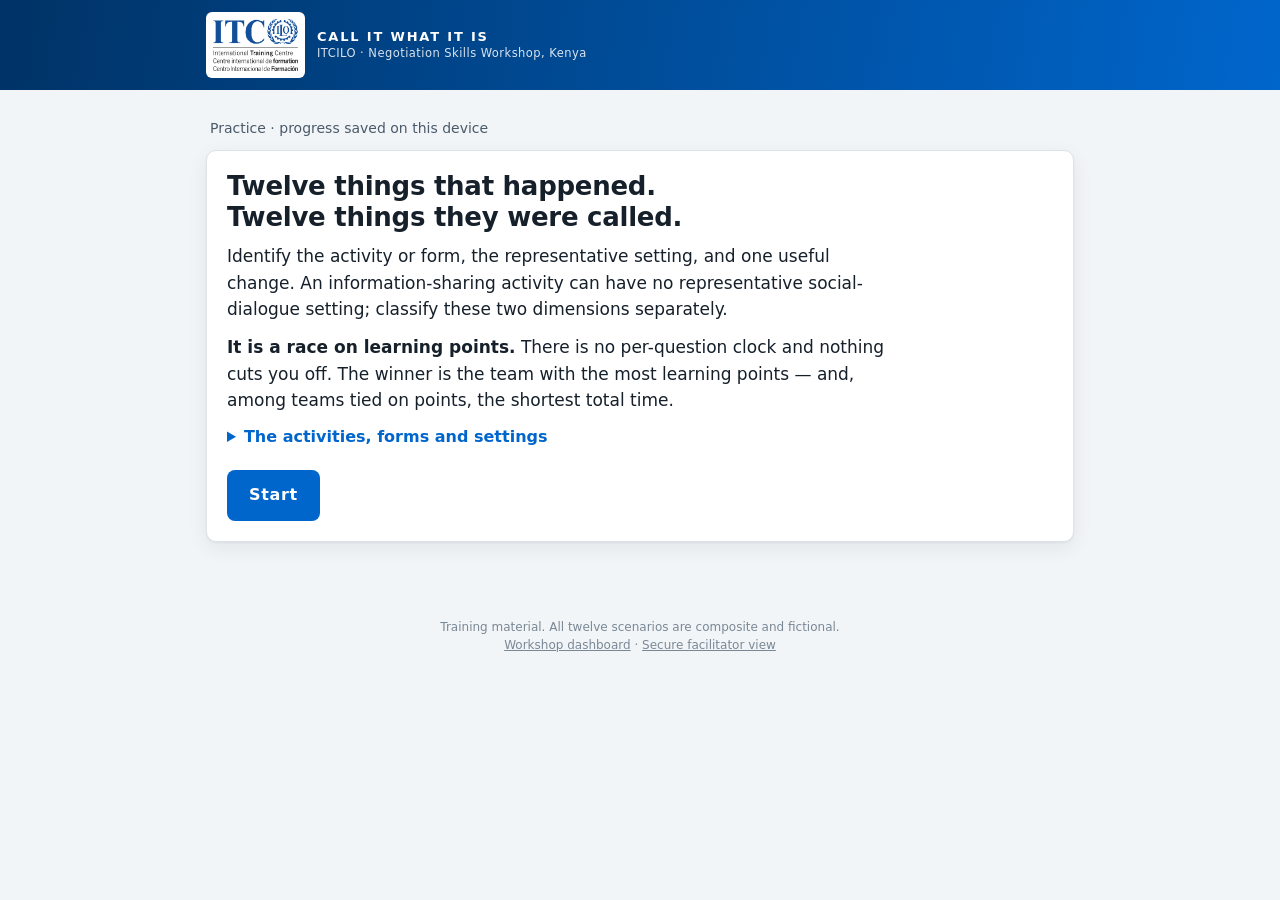
==== commit 0f558737: "Clarify Call It What It Is scoring and race tie-break" ====
--- a/games/dialogue/index.html
+++ b/games/dialogue/index.html
@@ -388,7 +388,7 @@
     '<div class="card">' +
     '<h1>Twelve things that happened. Twelve things they were called.</h1>' +
     '<p class="lead">Identify the activity or form, the representative setting, and one useful change. An information-sharing activity can have no representative social-dialogue setting; classify these two dimensions separately.</p>' +
-    '<p class="lead"><b>It is a race on accuracy.</b> There is no per-question clock and nothing cuts you off. The winner is whoever gets the most right — and, among those, whoever finishes in the shortest total time.</p>' +
+    '<p class="lead"><b>It is a race on learning points.</b> There is no per-question clock and nothing cuts you off. The winner is the team with the most learning points — and, among teams tied on points, the shortest total time.</p>' +
     '<details class="how"><summary>The activities, forms and settings</summary>' +
       '<dl>' +
       '<dt>Information-sharing</dt><dd>One party provides information. No obligation on anyone to respond.</dd>' +
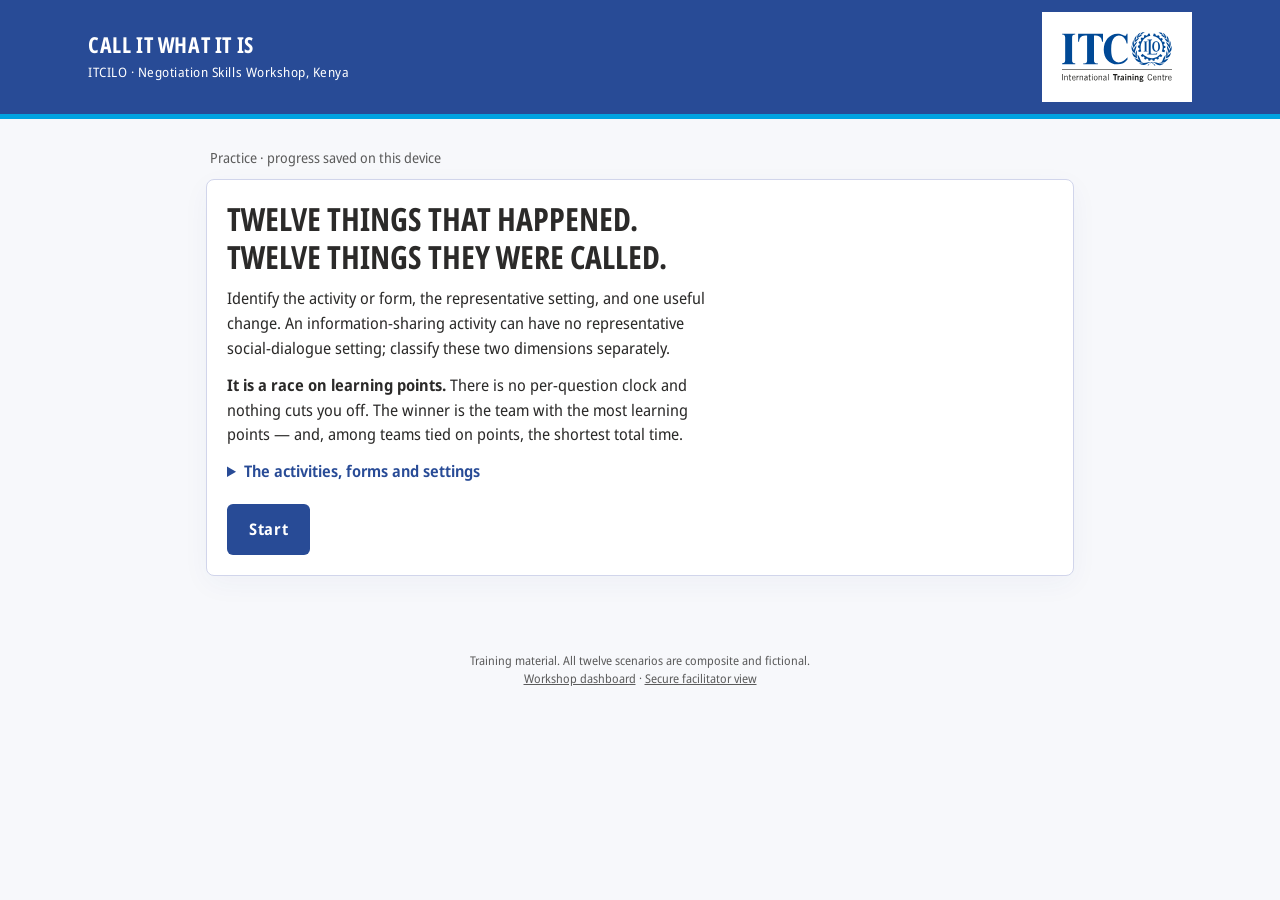
==== commit 2095f275: "Apply ITCILO 2026 visual identity and add dashboard QR access" ====
--- a/games/dialogue/index.html
+++ b/games/dialogue/index.html
@@ -1,5 +1,5 @@
 <!doctype html>
-<html lang="en">
+<html lang="en" class="workshop-game">
 <head>
 <meta charset="utf-8">
 <meta name="viewport" content="width=device-width, initial-scale=1, viewport-fit=cover">
@@ -129,12 +129,15 @@
 :focus-visible{outline:2px solid var(--blue); outline-offset:2px}
 .live-status{padding:10px 4px;font-size:14px;color:var(--ink-2)}.game-home{font-size:14px;color:inherit}.top .brand{line-height:1.3}.game-logo{display:block;padding:7px;background:white;border-radius:6px}.game-logo img{width:85px;display:block;height:auto}@media(max-width:500px){.game-logo img{width:65px}.brand{font-size:12px}.hud{margin-left:0;width:100%;gap:10px}}
 </style>
+<link rel="icon" href="../../assets/favicon.svg?v=5" type="image/svg+xml">
+<link rel="stylesheet" href="../../brand.css?v=5">
 </head>
 <body>
 <header class="top">
   <div class="wrap">
-    <a class="game-logo" href="../../#games"><img src="../../assets/itcilo-logo.png" alt="ITCILO"></a><div class="brand">Call It What It Is<small>ITCILO · Negotiation Skills Workshop, Kenya</small></div>
+    <div class="brand">Call It What It Is<small>ITCILO · Negotiation Skills Workshop, Kenya</small></div>
     <div class="hud" id="hud"></div>
+    <a class="itcilo-lockup" href="../../#games" aria-label="Workshop games home"><img src="../../assets/itcilo-logo.svg" alt="ITCILO — International Training Centre of the ILO"></a>
   </div>
 </header>
 <div class="wrap"><div id="liveStatus" class="note live-status" role="status"></div><div id="app"></div></div>
--- a/brand.css
+++ b/brand.css
@@ -0,0 +1,180 @@
+/* ITCILO visual identity: April 2026 guide, applied to the workshop interface. */
+@font-face{font-family:"Noto Sans";src:url("assets/fonts/noto-sans-latin-variable.woff2") format("woff2");font-style:normal;font-weight:100 900;font-stretch:62.5% 100%;font-display:swap}
+:root{--brand-blue:#284B96;--brand-cyan:#00A3E0;--brand-font:"Noto Sans",Arial,sans-serif;--navy:#284B96;--navy2:#4E64A6;--teal:#284B96;--gold:#00A3E0;--mint:#EEF1F9;--paper:#F7F8FB;--ink:#2B2A29;--muted:#5B5B5B;--line:#D1D5EB;--shadow:0 8px 28px #284b960b}
+body{font-family:var(--brand-font);font-stretch:87.5%;line-height:1.55}
+button,input,select,textarea{font-family:inherit;font-stretch:inherit}
+h1,h2,h3{font-family:var(--brand-font);font-weight:700;line-height:1.2;letter-spacing:0}
+h1{font-stretch:62.5%;text-transform:uppercase}
+h2,h3{font-stretch:87.5%}
+a{color:var(--brand-blue)}
+button:focus-visible,a:focus-visible,input:focus-visible,select:focus-visible,textarea:focus-visible{outline:3px solid var(--brand-blue);outline-offset:4px}
+.sidebar{background:var(--brand-blue);padding:28px 20px}
+.workshop-wordmark{display:block;color:white;text-decoration:none;margin:0 0 24px;padding:4px 10px}
+.workshop-wordmark>span{display:block;font-size:13px;letter-spacing:1.4px;text-transform:uppercase;margin-bottom:8px}
+.workshop-wordmark>strong{display:block;font-size:30px;font-stretch:62.5%;line-height:1.2;font-weight:700;text-transform:uppercase}
+.sidebar nav a{color:white;font-size:15px;font-weight:600}
+.sidebar nav a:hover{background:#ffffff18}
+.sidebar nav a.active{background:white;color:var(--brand-blue);box-shadow:inset 4px 0 var(--brand-cyan)}
+.sidebar .side-bottom,.sidebar .side-bottom>span:last-child{color:white}
+.sidebar .side-bottom{margin-top:auto;padding-top:18px}
+.live-dot{background:var(--brand-cyan)}
+.sidebar a:focus-visible{outline-color:white}
+.topbar{height:auto;min-height:128px;padding:14px 38px;gap:18px;letter-spacing:.6px}
+.topbar-copy{min-width:0;color:var(--brand-blue);font-size:12px;font-weight:700}
+.topbar-copy small{display:block;margin-top:7px;letter-spacing:0;font-size:13px;font-weight:400;color:var(--muted)}
+.topbar b{color:var(--brand-blue);padding:0 7px}
+.itcilo-lockup{display:inline-flex;justify-content:center;align-items:center;flex:none;background:white;padding:24px;text-decoration:none;border-radius:0}
+.itcilo-lockup img{display:block;width:146px;max-width:100%;height:auto;object-fit:contain;background:white;padding:0;border-radius:0}
+.site-footer{border-top:4px solid var(--brand-blue);font-size:12px}
+.eyebrow{font-size:12px;font-weight:600;color:var(--brand-blue);letter-spacing:1.25px}
+.page-head h1{font-size:clamp(36px,3.8vw,52px)}
+.page-head p{font-size:17px}
+.welcome-grid{display:grid;grid-template-columns:minmax(0,1fr) 278px;gap:18px;align-items:stretch}
+.hero,.opening-cover,.game-cover{background:var(--brand-blue);border-radius:9px;border-bottom:5px solid var(--brand-cyan)}
+.hero{padding:34px;min-height:350px;display:flex;flex-direction:column;justify-content:center}
+.hero:after{border-color:#ffffff25;box-shadow:0 0 0 46px #ffffff07,0 0 0 94px #ffffff04}
+.hero h1{font-size:clamp(38px,4.1vw,58px);line-height:1.2;letter-spacing:0}
+.hero .eyebrow,.hero p,.hero-stamp,.opening-cover p{color:white}
+.hero .eyebrow:before{content:"";display:inline-block;width:7px;height:7px;background:var(--brand-cyan);margin-right:8px;vertical-align:middle}
+.hero p{font-size:17px;line-height:1.55}
+.hero-stamp{font-size:13px;margin-top:22px;line-height:1.5}
+.hero-stamp span+span:before{color:white}
+.hero .button.secondary{background:transparent;color:white;border-color:#ffffff80}
+.hero .button:focus-visible,.opening-cover button:focus-visible{outline-color:white}
+.button,.btn{background:var(--brand-blue);color:white;border-radius:6px;font-size:14px;min-height:44px;font-weight:600;line-height:1.3}
+.button.gold,.btn.gold{background:var(--brand-cyan);color:#2B2A29}
+.button.secondary,.btn.secondary{background:white;color:var(--brand-blue);border-color:var(--line)}
+.button:hover,.btn:hover{filter:brightness(.96)}
+.badge,.chip{background:#EEF1F9;color:var(--brand-blue);font-size:12px;font-weight:600}
+.badge.gold{background:#E6F6FD;color:var(--brand-blue)}
+.badge.role{background:#D1D5EB;color:#2B2A29}
+.badge.status{background:var(--paper);color:var(--muted)}
+.card,.stat,.session,.filters,.day-tile{border-radius:8px}
+.card p{font-size:16px;line-height:1.55}
+.card.highlight{background:#EEF1F9;border-color:#D1D5EB}
+.stat strong{color:var(--brand-blue);font-size:30px;font-weight:600}
+.stat span{font-size:13px}
+.day-tile{border-top-color:var(--brand-cyan)}
+.day-tile strong{font-size:20px;font-weight:600}
+.day-tile p{font-size:14px;line-height:1.5}
+.day-tile small{font-size:11px}
+.callout,.callout.gold{border-color:var(--brand-cyan);background:#EEF1F9;color:#2B2A29;font-size:15px;line-height:1.55}
+.session-time{color:var(--brand-blue);font-size:15px}
+.session p{font-size:15px}
+.session.complete{border-color:#7885BC;background:#EEF1F9}
+.standard-card .status.unratified{color:#A21942}
+.calc-result{background:#EEF1F9}
+.score span{color:white}
+.qr-card{display:flex;flex-direction:column;align-items:center;justify-content:center;padding:22px 20px;text-align:center;border-top:5px solid var(--brand-cyan);box-shadow:none}
+.qr-card .eyebrow{font-size:11px;letter-spacing:1px;margin-bottom:7px}
+.qr-card h2{font-size:25px;line-height:1.2}
+.qr-card img{width:208px;max-width:100%;height:auto;margin:14px 0 0;image-rendering:auto}
+.qr-card p{font-size:14px;line-height:1.5;margin:10px 0 16px;color:#5B5B5B}
+.qr-card .button{width:100%;min-height:40px}
+#presenter{background:var(--brand-blue)}
+.slide-shell{padding:0 42px 24px}
+.slide-top{margin:0 -42px;padding:10px 38px;background:white;min-height:118px;flex:none}
+.slide-top>span{color:var(--brand-blue);font-size:13px;font-weight:600;letter-spacing:1px}
+.slide-top .itcilo-lockup img{width:146px;max-height:none;padding:0}
+.slide-body{padding:24px 0;overflow:auto}
+.slide-copy{min-width:0}
+.slide-body .eyebrow{color:white;border-left:4px solid var(--brand-cyan);padding-left:12px;font-weight:600;font-size:14px}
+.slide-body h1{line-height:1.2;letter-spacing:0;font-size:clamp(38px,4.5vw,64px)}
+.slide-body .slide-lead,.slide-day p,.slide-day small,.slide-bottom .count,.slide-bottom .keys{color:white}
+.slide-body .slide-lead{line-height:1.4}
+.slide-points li{line-height:1.4}
+.slide-points li:before{background:var(--brand-cyan)}
+.slide-day{border-color:var(--brand-cyan)}
+.slide-body.has-qr{display:grid;grid-template-columns:minmax(0,1fr) 278px;gap:30px;align-items:center}
+.slide-body.has-qr h1{font-size:clamp(36px,4vw,56px)}
+.slide-body.has-qr .slide-points li{font-size:clamp(18px,2vw,25px)}
+.slide-qr{background:white;padding:14px;border-radius:4px;text-align:center;align-self:center}
+.slide-qr img{display:block;width:250px;max-width:100%;height:auto}
+.slide-qr p{font-size:17px;font-weight:600;line-height:1.4;color:#2B2A29;margin-top:10px}
+.slide-bottom{border-top:3px solid var(--brand-cyan)}
+.slide-top a:focus-visible{outline-color:var(--brand-blue)}
+.slide-bottom button:focus-visible{outline-color:white}
+
+/* Agreement Lab. Colour is decorative; selection and feedback retain text labels. */
+body.game-playing,.virtual-game,.game-cover,.game-results{background:var(--brand-blue)}
+.game-cover h2{line-height:1.2;letter-spacing:0;font-stretch:62.5%;font-size:clamp(34px,3.5vw,46px)}
+.game-cover p,.game-cover-stats,.game-cover-stats strong{color:white}
+.cover-card{border-color:#D1D5EB}
+.cover-card-one{background:#D1D5EB}
+.cover-card-two{background:#EEF1F9}
+.game-toolbar{display:grid;grid-template-columns:minmax(0,1fr) auto auto;gap:18px;align-items:center}
+.game-brand{min-width:0}
+.game-brand h1{font-size:30px;line-height:1.2;letter-spacing:0}
+.game-brand span{font-size:11px;color:white;font-weight:600;letter-spacing:.7px}
+.game-toolbar .itcilo-lockup{padding:20px}
+.game-toolbar .itcilo-lockup img{width:110px}
+.game-track button,.game-track span,.game-status,.game-status .status-hint,.table-scenario .eyebrow,.table-scenario p,.timer-caption,.table-timer>strong,.table-timer small,.hand-heading h3,.hand-heading>span,.response-label,.table-reason>label,.spoken-reason,.table-footer p,.table-footnote{color:white}
+.game-track button{background:#ffffff0a;border-color:#ffffff55}
+.game-track button.current{background:white;color:var(--brand-blue);border-color:var(--brand-cyan)}
+.game-track .current span{color:var(--brand-blue)}
+.game-track button.done:not(.current){background:#4E64A6;border-color:#A4ABD4;color:white}
+.game-track .done:not(.current) span{color:white}
+.game-track strong{font-size:12px;font-weight:600}
+.game-status{font-size:12px}
+.scenario-task{border-left-color:var(--brand-cyan)}
+.scenario-task>strong{color:white;font-weight:600;font-size:11px}
+.table-scenario h2{font-size:27px;letter-spacing:0;line-height:1.2}
+.table-timer>strong.time-up{color:white;background:#A21942;border-radius:4px}
+.virtual-card.selected .card-face{border-color:var(--brand-blue);box-shadow:0 0 0 3px var(--brand-cyan)}
+.card-face{background:white;border-color:#D1D5EB}
+.card-front>strong,.card-back>strong{line-height:1.2;letter-spacing:0;font-weight:700}
+.card-corner,.card-tag,.card-action{color:var(--brand-blue)}
+.card-copy{color:#5B5B5B}
+.card-face.card-back.supported{background:#EEF1F9;border-color:#7885BC;color:#2B2A29}
+.card-face.card-back.reconsider{background:#FFF3F6;border-color:#A21942;color:#2B2A29}
+.card-back .feedback,.card-back .review-title{color:#2B2A29}
+.card-back .card-action{color:var(--brand-blue)}
+.card-back.supported .card-corner,.card-back.reconsider .card-corner,.card-back.supported .card-action,.card-back.reconsider .card-action{color:var(--brand-blue)}
+.response-table{background:#ffffff0b;border-color:#ffffff55}
+.chosen-slot{background:white;color:var(--brand-blue);border-color:#D1D5EB}
+.chosen-slot>b,.chosen-slot>button{color:var(--brand-blue)}
+.chosen-slot.empty-slot{background:#ffffff05;color:white;border-color:#ffffff80}
+.table-reason textarea{background:white;color:#2B2A29;border-color:#D1D5EB}
+.table-reason textarea:read-only{background:#EEF1F9;color:#2B2A29}
+.game-instructions{background:white;color:#2B2A29;border-color:#D1D5EB}
+.game-instructions h2,.game-instructions p{color:#2B2A29}
+.race-strip{background:#4E64A6;border-color:#A4ABD4;color:white}
+.race-strip strong{color:white}
+.race-strip b{font-family:var(--brand-font);font-variant-numeric:tabular-nums;line-height:1.2}
+.game-results h2{color:white;line-height:1.2}
+.result-rounds button>span,.result-rounds small,.result-points small,.result-prompts,.game-results label.field{color:white}
+.result-points>strong,.result-points strong span,.result-points p{color:white}
+.game-control:focus-visible,.game-track button:focus-visible,.virtual-card:focus-visible,.result-rounds button:focus-visible{outline-color:white}
+.table-reason textarea:focus-visible{outline-color:var(--brand-cyan)}
+
+/* The two V5 games use the same type, palette and right-aligned official lockup. */
+html.workshop-game{--navy:#284B96;--blue:#284B96;--bg:#F7F8FB;--card:#FFFFFF;--line:#D1D5EB;--ink:#2B2A29;--ink-2:#5B5B5B;--ink-3:#5B5B5B;--sans:"Noto Sans",Arial,sans-serif;--right:#284B96;--right-2:#7885BC;--right-1:#D1D5EB;--is-bg:#284B96;--is-fg:white;--trust:#284B96;--trust-2:#7885BC;--trust-1:#D1D5EB;--value:#A21942;--danger:#A21942;--wrong:#A21942;--called:#5B5B5B}
+html.workshop-game{--mono:"Noto Sans",Arial,sans-serif}
+.workshop-game .stat,.workshop-game .clock,.workshop-game .raceline,.workshop-game .running,.workshop-game .code{font-variant-numeric:tabular-nums}
+.workshop-game svg text{font-family:var(--brand-font)}
+.workshop-game header.top{background:#284B96;color:white;padding:12px 0;border-bottom:5px solid #00A3E0}
+.workshop-game header.top .wrap{max-width:1180px;padding-inline:38px;display:grid;grid-template-columns:minmax(0,1fr) auto auto;gap:20px}
+.workshop-game .top .brand{font-size:22px;font-stretch:62.5%;font-weight:700;line-height:1.2;letter-spacing:.6px}
+.workshop-game .brand small{font-size:13px;font-stretch:87.5%;line-height:1.5;opacity:1;color:white;margin-top:6px}
+.workshop-game .top .itcilo-lockup{padding:20px}
+.workshop-game .top .itcilo-lockup img{width:110px}
+.workshop-game .hud{margin-left:0}
+.workshop-game h1{font-size:32px;line-height:1.2}
+.workshop-game h2{line-height:1.3}
+.workshop-game .card{border-radius:8px}
+.workshop-game button.go{border-radius:6px;min-height:44px}
+.workshop-game .pill.arg{background:#FFF3F6;color:#A21942}
+.workshop-game .note,.workshop-game .eyebrow{color:var(--ink-3)}
+.workshop-game .game-home{color:white}
+.workshop-game .top button:focus-visible,.workshop-game .top a:focus-visible{outline-color:white}
+.workshop-game .top .itcilo-lockup:focus-visible{outline-color:#00A3E0}
+@media(prefers-color-scheme:dark){html.workshop-game:not([data-theme="light"]){--navy:#284B96;--blue:#A4ABD4;--bg:#202020;--card:#2B2A29;--line:#5B5B5B;--ink:white;--ink-2:white;--ink-3:white;--right:#A4ABD4;--right-2:#7885BC;--right-1:#4E64A6;--is-bg:#284B96;--is-fg:white;--trust:#A4ABD4;--trust-2:#7885BC;--trust-1:#4E64A6;--value:#FFB5CA;--danger:#FFB5CA;--wrong:#FFB5CA;--called:white}html.workshop-game:not([data-theme="light"]) button.go{color:#2B2A29}html.workshop-game:not([data-theme="light"]) .pill.arg{background:#50313A;color:white}}
+html.workshop-game[data-theme="dark"]{--navy:#284B96;--blue:#A4ABD4;--bg:#202020;--card:#2B2A29;--line:#5B5B5B;--ink:white;--ink-2:white;--ink-3:white;--right:#A4ABD4;--right-2:#7885BC;--right-1:#4E64A6;--is-bg:#284B96;--is-fg:white;--trust:#A4ABD4;--trust-2:#7885BC;--trust-1:#4E64A6;--value:#FFB5CA;--danger:#FFB5CA;--wrong:#FFB5CA;--called:white}
+html.workshop-game[data-theme="dark"] button.go{color:#2B2A29}
+html.workshop-game[data-theme="dark"] .pill.arg{background:#50313A;color:white}
+
+@media(max-width:1200px){.welcome-grid{grid-template-columns:minmax(0,1fr) 244px}.hero{padding:28px}.qr-card{padding:20px 16px}.qr-card img{width:190px}.qr-card h2{font-size:23px}.hero h1{font-size:46px}.topbar{padding-right:28px}.game-toolbar{gap:12px}.game-brand h1{font-size:27px}}
+@media(max-width:1000px){.welcome-grid{grid-template-columns:1fr}.qr-card{display:grid;grid-template-columns:auto minmax(0,1fr);column-gap:22px;text-align:left;align-items:center}.qr-card img{grid-column:1;grid-row:1/5;width:170px;margin:0}.qr-card .eyebrow,.qr-card h2,.qr-card p,.qr-card .button{grid-column:2}.qr-card .eyebrow{align-self:end;margin:0 0 4px}.qr-card p{margin:8px 0 12px}.qr-card .button{width:auto;justify-self:start}.hero{min-height:340px}.workshop-game header.top .wrap{grid-template-columns:minmax(0,1fr) auto}.workshop-game .hud{grid-column:1/-1;grid-row:2}.workshop-game .top .itcilo-lockup{grid-column:2;grid-row:1}}
+@media(max-width:800px){.sidebar{padding:12px 16px}.workshop-wordmark{padding:0;margin:0;display:flex;align-items:center;gap:12px}.workshop-wordmark>span{font-size:10px;margin:0}.workshop-wordmark>strong{font-size:20px;line-height:1.2}.workshop-wordmark br{display:none}.sidebar nav{margin-top:11px}.sidebar nav a{font-size:13px}.topbar{padding:10px 18px;min-height:108px;gap:8px}.topbar-copy{font-size:11px;line-height:1.5}.topbar-copy small{font-size:12px;line-height:1.5}.topbar .itcilo-lockup{padding:20px}.topbar .itcilo-lockup img{width:114px}.topbar b{padding:0 3px}.hero{padding:28px 24px;min-height:330px}.hero h1{font-size:43px}.hero p{font-size:16px}.hero-stamp{font-size:12px}.page-head h1{font-size:37px}.page-head p{font-size:16px}.card p{font-size:16px}.site-footer{font-size:12px}.slide-shell{padding:0 18px 18px}.slide-top{margin:0 -18px;padding:6px 18px;min-height:98px;gap:8px}.slide-top>span{font-size:10px;line-height:1.5;max-width:140px}.slide-top .itcilo-lockup{padding:18px}.slide-top .itcilo-lockup img{width:110px}.slide-body{padding:18px 0}.slide-body h1{font-size:36px}.slide-body .slide-lead{font-size:20px}.slide-points li{font-size:20px}.slide-body.has-qr{display:flex;flex-direction:column;align-items:stretch;gap:16px;justify-content:flex-start}.slide-body.has-qr h1{font-size:34px}.slide-body.has-qr .slide-points li{font-size:18px}.slide-qr{padding:12px;max-width:200px;margin:0 auto}.slide-qr img{width:176px}.slide-qr p{font-size:14px}.game-toolbar{grid-template-columns:minmax(0,1fr) auto;gap:10px}.game-toolbar .game-brand{grid-column:1;grid-row:1}.game-toolbar .itcilo-lockup{grid-column:2;grid-row:1;padding:20px}.game-toolbar .itcilo-lockup img{width:100px}.game-toolbar>.actions{grid-column:1/-1;grid-row:2;margin:0}.game-brand h1{font-size:26px}.game-brand span{font-size:10px}.game-track strong{font-size:11px}.workshop-game header.top .wrap{padding-inline:18px;gap:12px}.workshop-game .top .brand{font-size:22px;letter-spacing:0}.workshop-game .brand small{font-size:12px}.workshop-game .top .itcilo-lockup{padding:20px}.workshop-game .top .itcilo-lockup img{width:100px}}
+@media(max-width:500px){.qr-card{display:flex;text-align:center;padding:22px}.qr-card img{width:208px;margin:14px 0 0;order:3}.qr-card .eyebrow{align-self:center;order:1}.qr-card h2{order:2}.qr-card p{order:4;margin:12px 0 16px}.qr-card .button{order:5;width:100%}.hero h1{font-size:38px}.hero-stamp{gap:5px}.hero-stamp span+span:before{padding-right:5px}.topbar-copy{font-size:10px}.topbar-copy small{font-size:11px}.workshop-wordmark>strong{font-size:18px}.workshop-wordmark>span{font-size:9px}.workshop-game .hud{gap:10px;min-width:0}.workshop-game .hud .stat{font-size:12px}.game-brand h1{font-size:24px}}
+@media print{.itcilo-lockup{display:none}.welcome-grid{display:block}.qr-card{break-inside:avoid}.hero,.game-cover,.virtual-game,.game-results{background:white;color:#2B2A29;border:0}.hero h1,.hero p,.hero .eyebrow,.hero-stamp{color:#2B2A29}.workshop-wordmark{display:none}}
